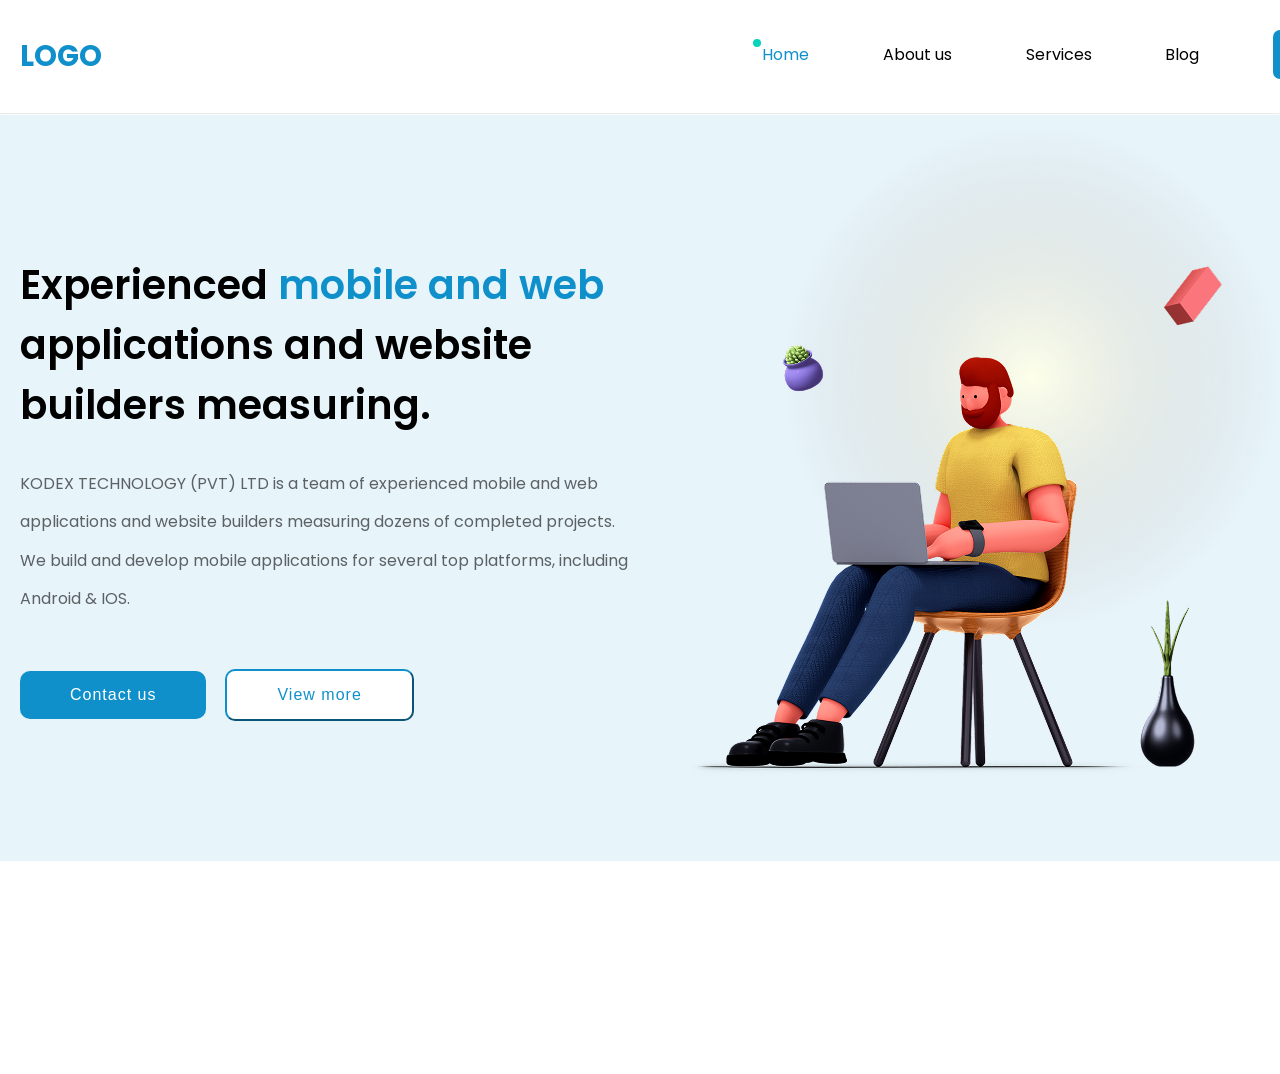
==== index.html @ d1053a08 "first download" ====
<!DOCTYPE html>
<html lang="en">

<head>
    <meta charset="UTF-8">
    <meta name="viewport" content="width=device-width, initial-scale=1.0">
    <link rel="stylesheet" href="css/main.css">
    <link rel="stylesheet" href="css/header.css">
    <title>Agency Web</title>
</head>

<body>
    <div class="wrapper">
        <header>
            <div class="header">
                <span class="logo">logo</span>
                <nav>
                    <ul>
                        <li class="active"><a href="/">Home</a></li> <!-- Li - для создания списка-->
                        <li><a href="#">About us</a></li>
                        <li><a href="#">Services</a></li>
                        <li><a href="#">Blog</a></li>
                        <li class="btn"><a href="Contact/contact.html">Contact us</a></li>
                    </ul>
                </nav>
            </div>
        </header>
    </div>
    <hr>
    <div class="human">
        <div class="hero container">
            <div class="text">
                <h2>Experienced <span>mobile and web</span> applications and website builders measuring.</h2>
                <p>KODEX TECHNOLOGY (PVT) LTD is a team of experienced mobile and web applications and website
                    builders
                    measuring dozens of completed projects. We build and develop mobile applications for several top
                    platforms, including Android & IOS. </p>
                <button class="btn">Contact us</button>
                <button class="btn1">View more</button>
            </div>
            <img src="img/ellipse1.png" id="main1" alt="">
            <img src="img/human.png" alt="">
            <img src="img/vector1.png" id="main" alt="">
            <img src="img/vector2.png" id="main2" alt="">
        </div>
    </div>
        <div class="flex container">
            <div class="block">
                <h1>Web Application</h1> 
                <p>Lorem Ipsum is simply</p>
            </div>
        </div>
</body>

</html>
---- css/main.css ----
@import url("https://fonts.googleapis.com/css2?family=Poppins:ital,wght@0,100;0,200;0,300;0,400;0,500;0,600;0,700;0,800;0,900;1,100;1,200;1,300;1,400;1,500;1,600;1,700;1,800;1,900&display=swap");
@import url("https://fonts.googleapis.com/css2?family=Poppins:ital,wght@0,100;0,200;0,300;0,400;0,500;0,600;0,700;0,800;0,900;1,100;1,200;1,300;1,400;1,500;1,600;1,700;1,800;1,900&family=Rubik:ital,wght@0,300..900;1,300..900&display=swap");

* {
  margin: 0%;
  padding: 0%;
}

body {
  font-family: "Poppins", sans-serif;
  font-weight: 400;
  color: #fff;
  font-size: 16px;
}

a {
  text-decoration: none;
}

img {
  max-width: 100%;
}

.wrapper {
  overflow-x: hidden;
  width: 1440px;
  margin: 0 auto;
  z-index: 1;
}

.wrapper header {
  padding: 35px 20px;
}

.wrapper  .header span {
  font-size: 29px;
  font-weight: 700;
  color: #1090CB;
  text-transform: uppercase;
}

.wrapper .header nav {
  float: right;
  width: 47%;
  margin-top: 7px;
}

.wrapper .header ul {
  list-style: none;
  display: flex;
  justify-content: space-between;
  position: relative;
  z-index: 2;
}

.wrapper .header li {
  display: inline-block;
}

.wrapper .header .active a {
  color: #1090CB;
}

.wrapper .header .active ::after {
  content: "";
  display: block;
  background: #08D3BB;
  height: 8px;
  width: 8px;
  border-radius: 5px;
  position: relative;
  top: -28px;
  left: -9px;
}

.wrapper .header a {
  color: #000;
  position: relative;
}

.wrapper .header li:not(.active):not(.btn) a:hover {
  display: block;
  border-bottom: 5px solid #08D3BB;
}

.wrapper .header .btn a {
  color: #fff;
  background: #1090CB;
  padding: 13px 30px;
  border-radius: 7px;
  transition: all 200ms ease;
}

.wrapper .header .btn a:hover {
  background-color: #0b72a1;
}

.wrapper hr {
  opacity: 20%;
  border: 0.01;
}

hr {
  opacity: 0.2;
  border: 0.1;
}

.container {
  width: 1240px;
  margin: 0 auto;
}

.human {
  background-color: #E7F4FA;
}

.hero {
  background-color: #E7F4FA;
  background-size: cover;
  padding: 140px 0;
  display: flex;
  position: relative;
}

.text {
  width: 620px;
  color: #000;
}

h2 {
  font-size: 40px;
  font-weight: 600;
  margin-bottom: 30px;
}

span {
  color: #1090CB;
}

.text p {
  font-size: 16px;
  font-weight: 400;
  line-height: 2.4;
  opacity: 0.6;
}

.hero .btn {
  margin-top: 50px;
  color: #fff;
  background: #1090CB;
  padding: 15px 50px;
  border-radius: 10px;
  transition: all 200ms ease;
  font-size: 16px;
  border: 0;
  cursor: pointer;
  letter-spacing: 1px;
  transition: all 200ms ease;
}

.hero .btn1 {
  margin-top: 50px;
  color: #1090CB;
  background: #fff;
  padding: 15px 50px;
  border-radius: 10px;
  transition: all 200ms ease;
  font-size: 16px;
  cursor: pointer;
  letter-spacing: 1px;
  margin-left: 15px;
  border-color: #1090CB;
  transition: all 200ms ease;
}

.hero .btn:hover {
  background-color: #0b72a1;
}

.hero .btn1:hover {
  background-color: #eaeaea;
}

#main1 {
  position: absolute;
  right: -20px;
  top: 10px;
  z-index: 0;
}

.human img {
  top: -55px;
  position: absolute;
  right: 0;
  z-index: 1;
}

#main {
  position: absolute;
  right: -100px;
  top: 180px;
}

#main2 {
  position: absolute;
  left: -100px;
  top: 350px;
}
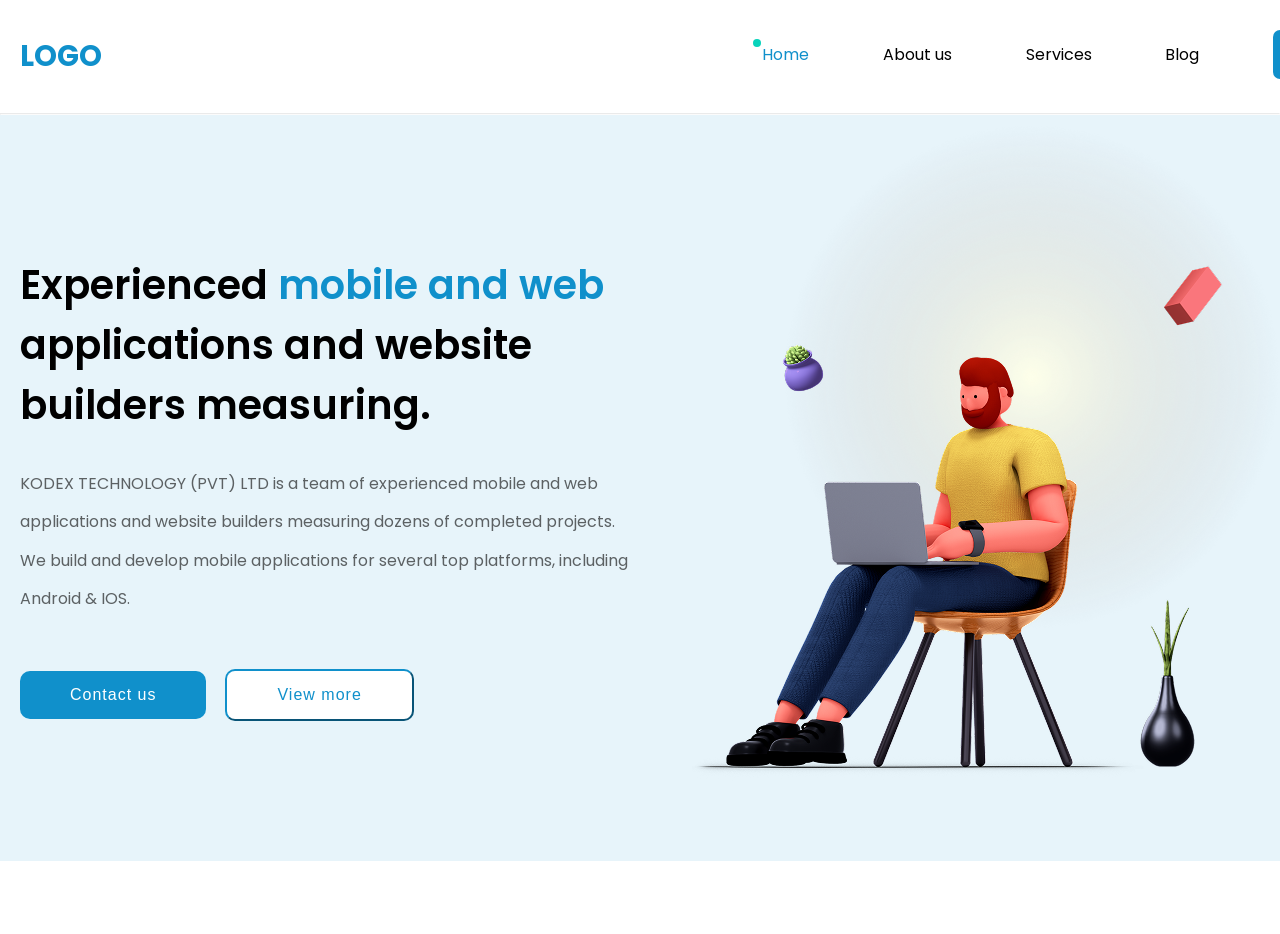
==== commit 9f0abb2e: "1" ====
--- a/index.html
+++ b/index.html
@@ -40,8 +40,6 @@
             </div>
             <img src="img/ellipse1.png" id="main1" alt="">
             <img src="img/human.png" alt="">
-            <img src="img/vector1.png" id="main" alt="">
-            <img src="img/vector2.png" id="main2" alt="">
         </div>
     </div>
         <div class="flex container">
--- a/css/main.css
+++ b/css/main.css
@@ -194,15 +194,3 @@
   right: 0;
   z-index: 1;
 }
-
-#main {
-  position: absolute;
-  right: -100px;
-  top: 180px;
-}
-
-#main2 {
-  position: absolute;
-  left: -100px;
-  top: 350px;
-}
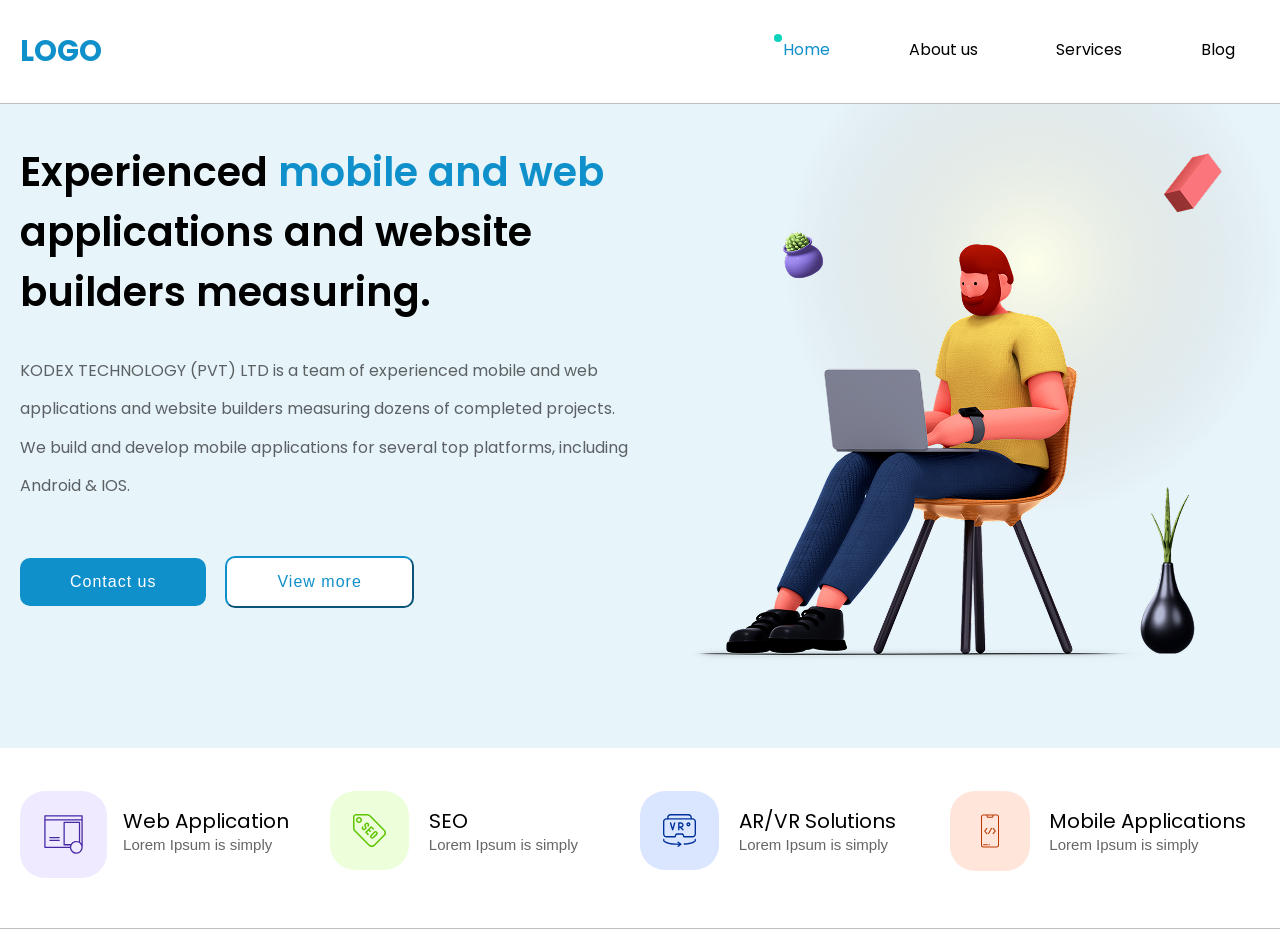
==== commit 472d0021: "1" ====
--- a/index.html
+++ b/index.html
@@ -42,12 +42,47 @@
             <img src="img/human.png" alt="">
         </div>
     </div>
+    <div class="body">
         <div class="flex container">
             <div class="block">
-                <h1>Web Application</h1> 
-                <p>Lorem Ipsum is simply</p>
+                <div class="web">
+                    <img src="img/webs.svg" alt="">
+                </div>
+                <div class="weeb">
+                    <h1>Web Application</h1>
+                    <p>Lorem Ipsum is simply</p>
+                </div>
             </div>
+            <div class="block">
+                <div class="seo">
+                    <img src="img/seo.svg" alt="">
+                </div>
+                <div class="weeb">
+                    <h1>SEO</h1>
+                    <p>Lorem Ipsum is simply</p>
+                </div>
+            </div>
+            <div class="block">
+                <div class="arvr">
+                    <img src="img/immersive.svg" alt="">
+                </div>
+                <div class="weeb">
+                    <h1>AR/VR Solutions</h1>
+                    <p>Lorem Ipsum is simply</p>
+                </div>
+            </div>
+            <div class="block">
+                <div class="mobile">
+                    <img src="img/mobile.svg" alt="">
+                </div>
+                <div class="weeb">
+                    <h1>Mobile Applications</h1>
+                    <p>Lorem Ipsum is simply</p>
+                </div>
+            </div>
+
         </div>
+    </div>
 </body>
 
 </html>
--- a/css/main.css
+++ b/css/main.css
@@ -22,17 +22,28 @@
 }
 
 .wrapper {
-  overflow-x: hidden;
+  border-bottom: 1px solid silver;
+  margin: 0 auto;
+  position: fixed;
+  top: 0;
+  left: 0;
+  right: 0;
+  width: 100%;
+  background-color: #fff;
+  z-index: 1000;
+}
+
+header {
   width: 1440px;
-  margin: 0 auto;
-  z-index: 1;
+  max-width: 1440px;
+  margin: 0 auto;
 }
 
 .wrapper header {
-  padding: 35px 20px;
-}
-
-.wrapper  .header span {
+  padding: 30px 20px;
+}
+
+.wrapper .header span {
   font-size: 29px;
   font-weight: 700;
   color: #1090CB;
@@ -80,7 +91,7 @@
 
 .wrapper .header li:not(.active):not(.btn) a:hover {
   display: block;
-  border-bottom: 5px solid #08D3BB;
+  color: #1090CB;
 }
 
 .wrapper .header .btn a {
@@ -194,3 +205,62 @@
   right: 0;
   z-index: 1;
 }
+
+.body {
+  border-bottom: 1px solid silver;
+  width: 100%;
+}
+
+.body .flex {
+  display: flex;
+  color: #000;
+  padding: 43px 0;
+}
+
+.flex .block {
+  width: 100%;
+  margin: 0 auto;
+  display: flex;
+}
+
+.flex img {
+  padding: 23px 23px;
+  border-radius: 25px;
+}
+
+.flex h1 {
+  font-size: 20px;
+  font-weight: 400;
+}
+
+.flex p {
+  font-size: 15px;
+  font-weight: 200;
+  opacity: 0.6;
+}
+
+.flex .weeb {
+  padding: 15px 0;
+  padding-left: 45px;
+  width: 100%;
+}
+
+.flex .block .weeb h1 {
+  display: block;
+}
+
+.flex .web img {
+  background: #EFEAFF;
+}
+
+.flex .seo img {
+  background: #ECFFDA;
+}
+
+.flex .arvr img {
+  background: #DAE6FF;
+}
+
+.flex .mobile img {
+  background: #FFE5DA;
+}
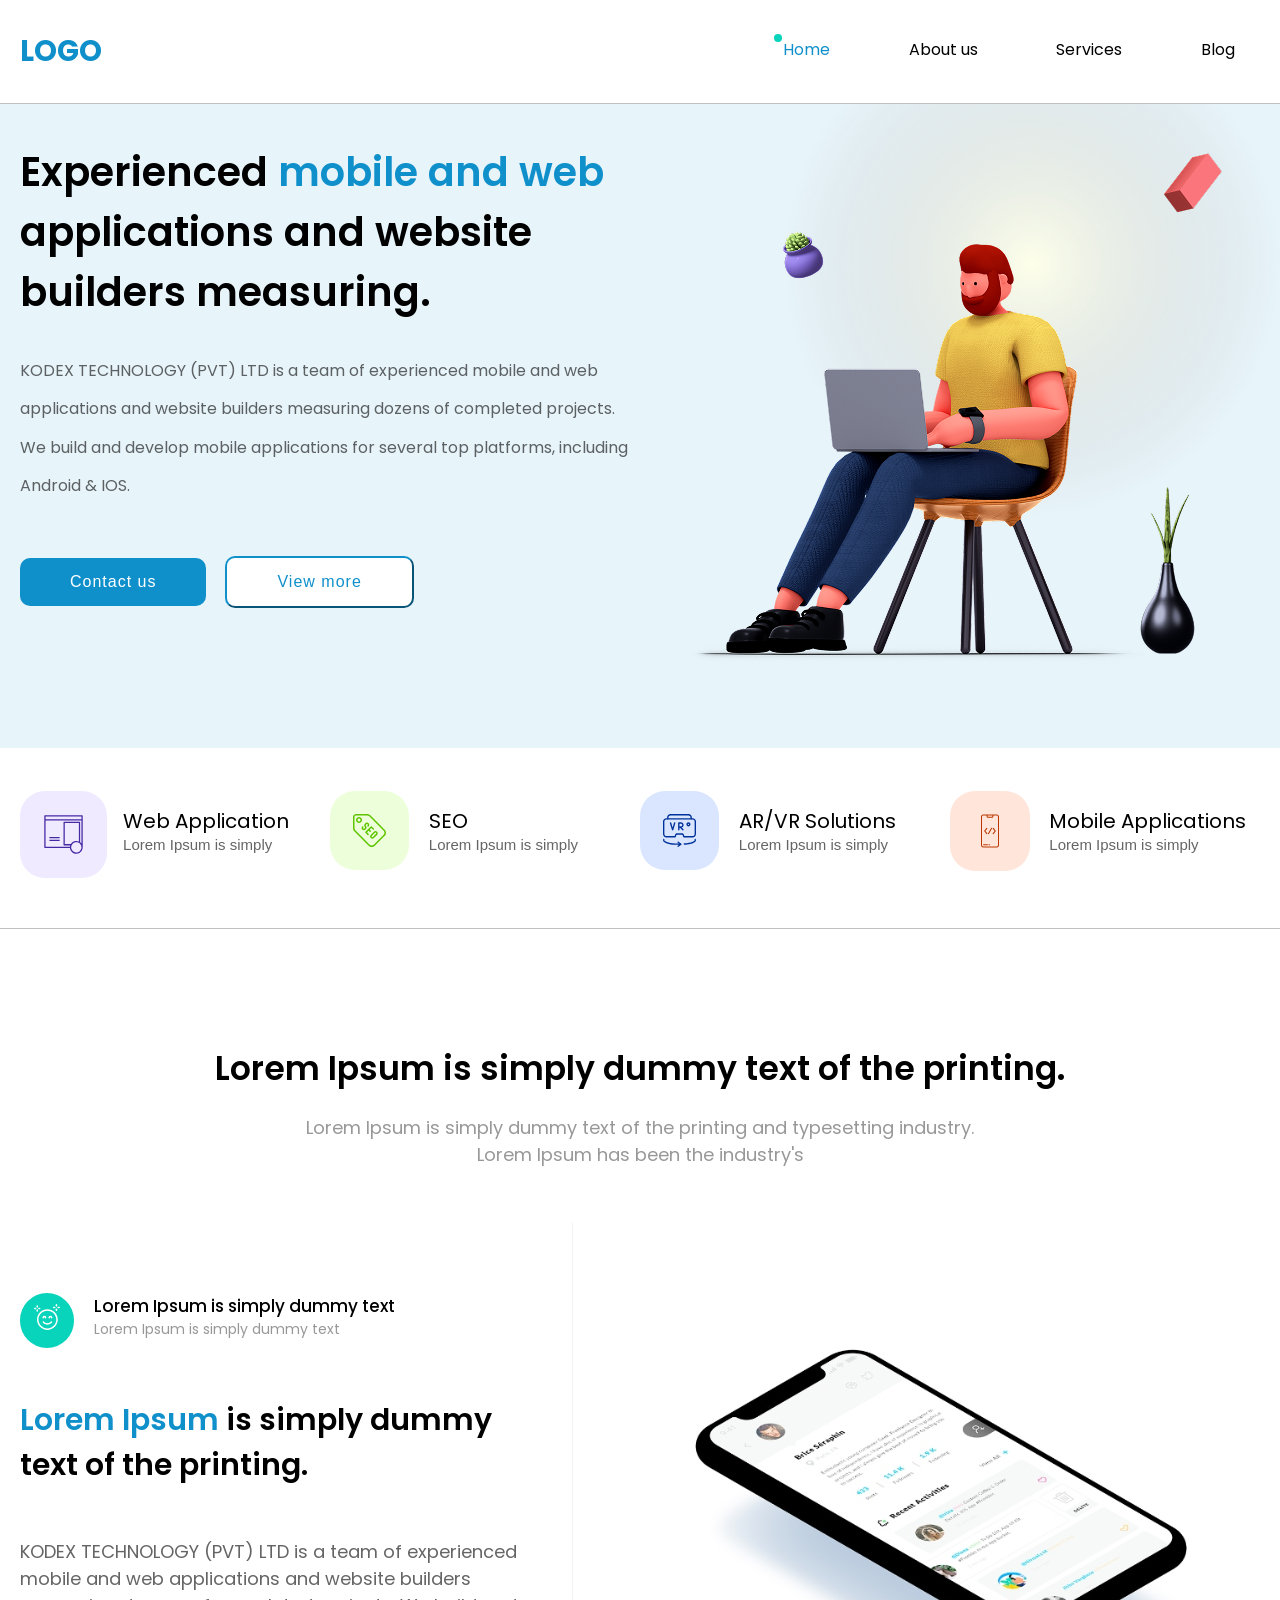
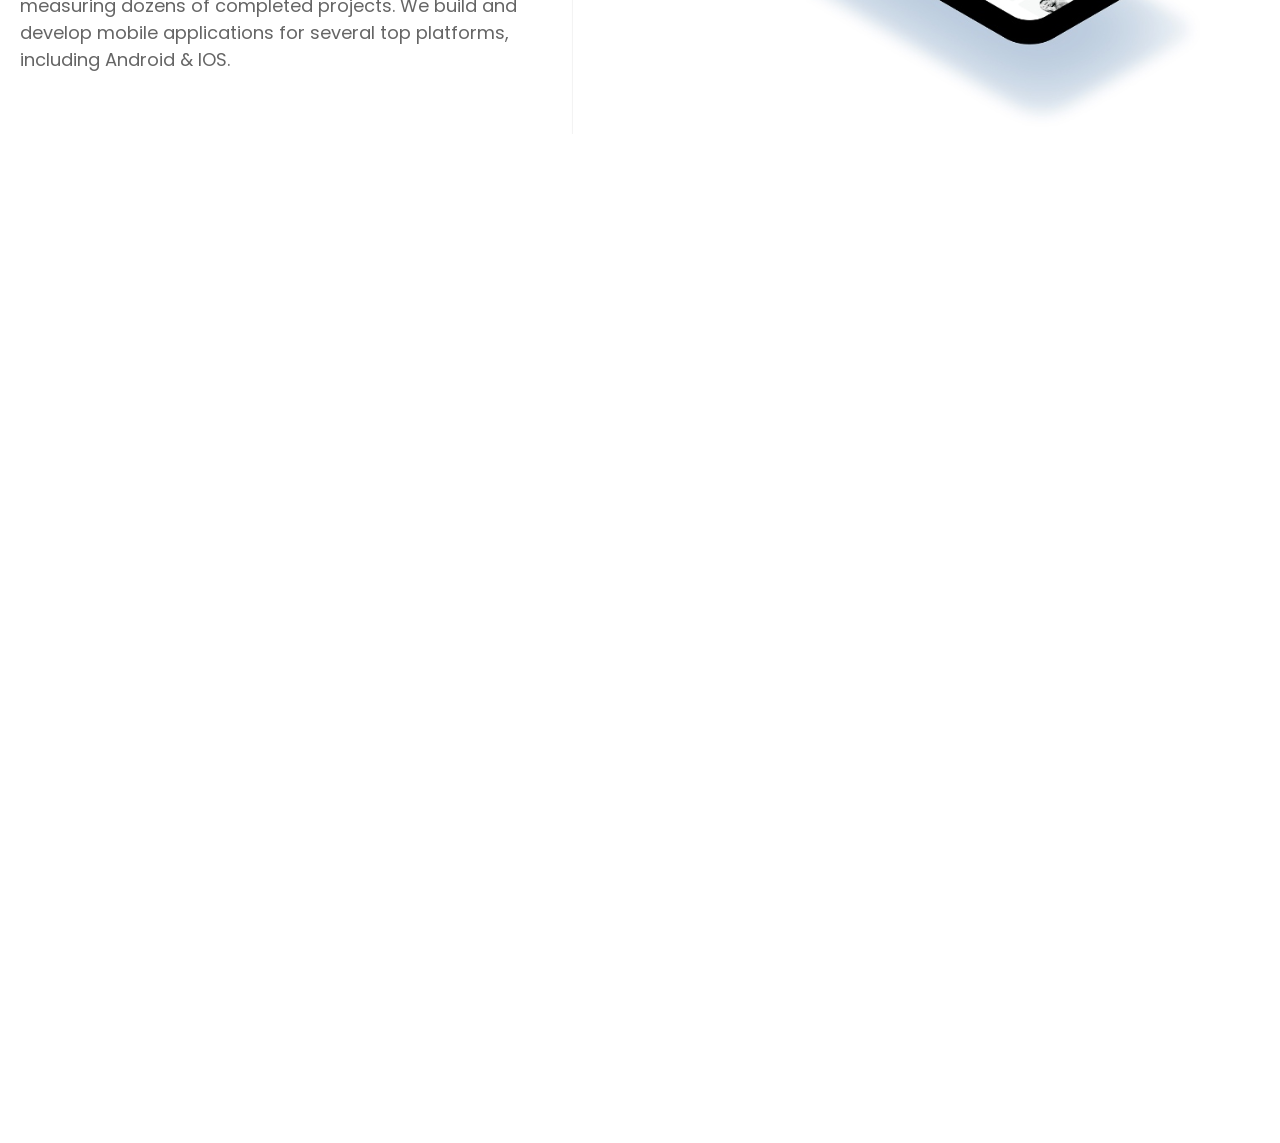
==== commit ccdd5146: "very fast" ====
--- a/index.html
+++ b/index.html
@@ -80,7 +80,38 @@
                     <p>Lorem Ipsum is simply</p>
                 </div>
             </div>
-
+        </div>
+    </div>
+    <div class="arms container">
+        <div class="baset">
+            <h1>Lorem Ipsum is simply dummy text of the printing.</h1>
+            <p>Lorem Ipsum is simply dummy text of the printing and typesetting industry. Lorem Ipsum has been the
+                industry's</p>
+        </div>
+        <div class="phone">
+            <div class="text1">
+                <div class="lurics">
+                    <div class="img1">
+                        <img src="img/happy 1.svg" alt="">
+                    </div>
+                    <div class="luric">
+                        <h1>Lorem Ipsum is simply dummy text</h1>
+                        <p>Lorem Ipsum is simply dummy text</p>
+                    </div>
+                </div>
+                <div class="left">
+                    <div class="text2">
+                        <h1><span>Lorem Ipsum</span> is simply dummy text of the printing. </h1>
+                    </div>
+                    <p>KODEX TECHNOLOGY (PVT) LTD is a team of experienced mobile and web applications and website
+                        builders
+                        measuring dozens of completed projects. We build and develop mobile applications for several top
+                        platforms, including Android & IOS. </p>
+                </div>
+            </div>
+            <div class="mobile">
+                <img src="img/phone1.svg" alt="">
+            </div>
         </div>
     </div>
 </body>
--- a/css/main.css
+++ b/css/main.css
@@ -263,4 +263,98 @@
 
 .flex .mobile img {
   background: #FFE5DA;
+}
+
+.arms {
+  padding-bottom: 1000px;
+}
+
+.arms .baset {
+  text-align: center;
+  color: #000;
+  padding-top: 115px;
+  padding-bottom: 55px;
+}
+
+.arms .baset h1 {
+  font-size: 33px;
+  font-weight: 600;
+  padding-bottom: 20px;
+}
+
+.arms .baset p {
+  font-size: 18px;
+  font-weight: 400;
+  opacity: 0.4;
+  width: 692px;
+  margin: 0 auto;
+}
+
+.phone {
+  color: #000;
+  display: flex;
+  position: relative;
+}
+
+.phone .lurics {
+  display: flex;
+  margin: 0 auto;
+}
+
+.phone .img1 {
+  display: block;
+  background: #08D3BB;
+  padding: 11px 14px;
+  border-radius: 50px;
+  margin-right: 20px;
+}
+
+.phone .luric {
+  justify-content: center;
+}
+
+.phone .luric h1 {
+  font-size: 17px;
+  font-weight: 500;
+}
+
+.phone .luric p {
+  font-size: 14px;
+  font-weight: 400;
+  opacity: 0.4;
+}
+
+.phone .text1 {
+  width: 550px;
+  padding: 70px 0;
+}
+
+.phone .text1 .text2 .h1 {
+  padding: 20px 1000px;
+}
+
+.phone .left {
+  width: 516px;
+}
+
+.phone .text2 h1 {
+  font-size: 30px;
+  font-weight: 600;
+  padding: 50px 0;
+}
+
+.phone .text2 span {
+  font-size: 30px;
+  font-weight: 600;
+}
+
+.phone p {
+  font-size: 18px;
+  font-weight: 400;
+  opacity: 0.6;
+}
+
+.phone .mobile img {
+  position: absolute;
+  z-index: 2;
 }
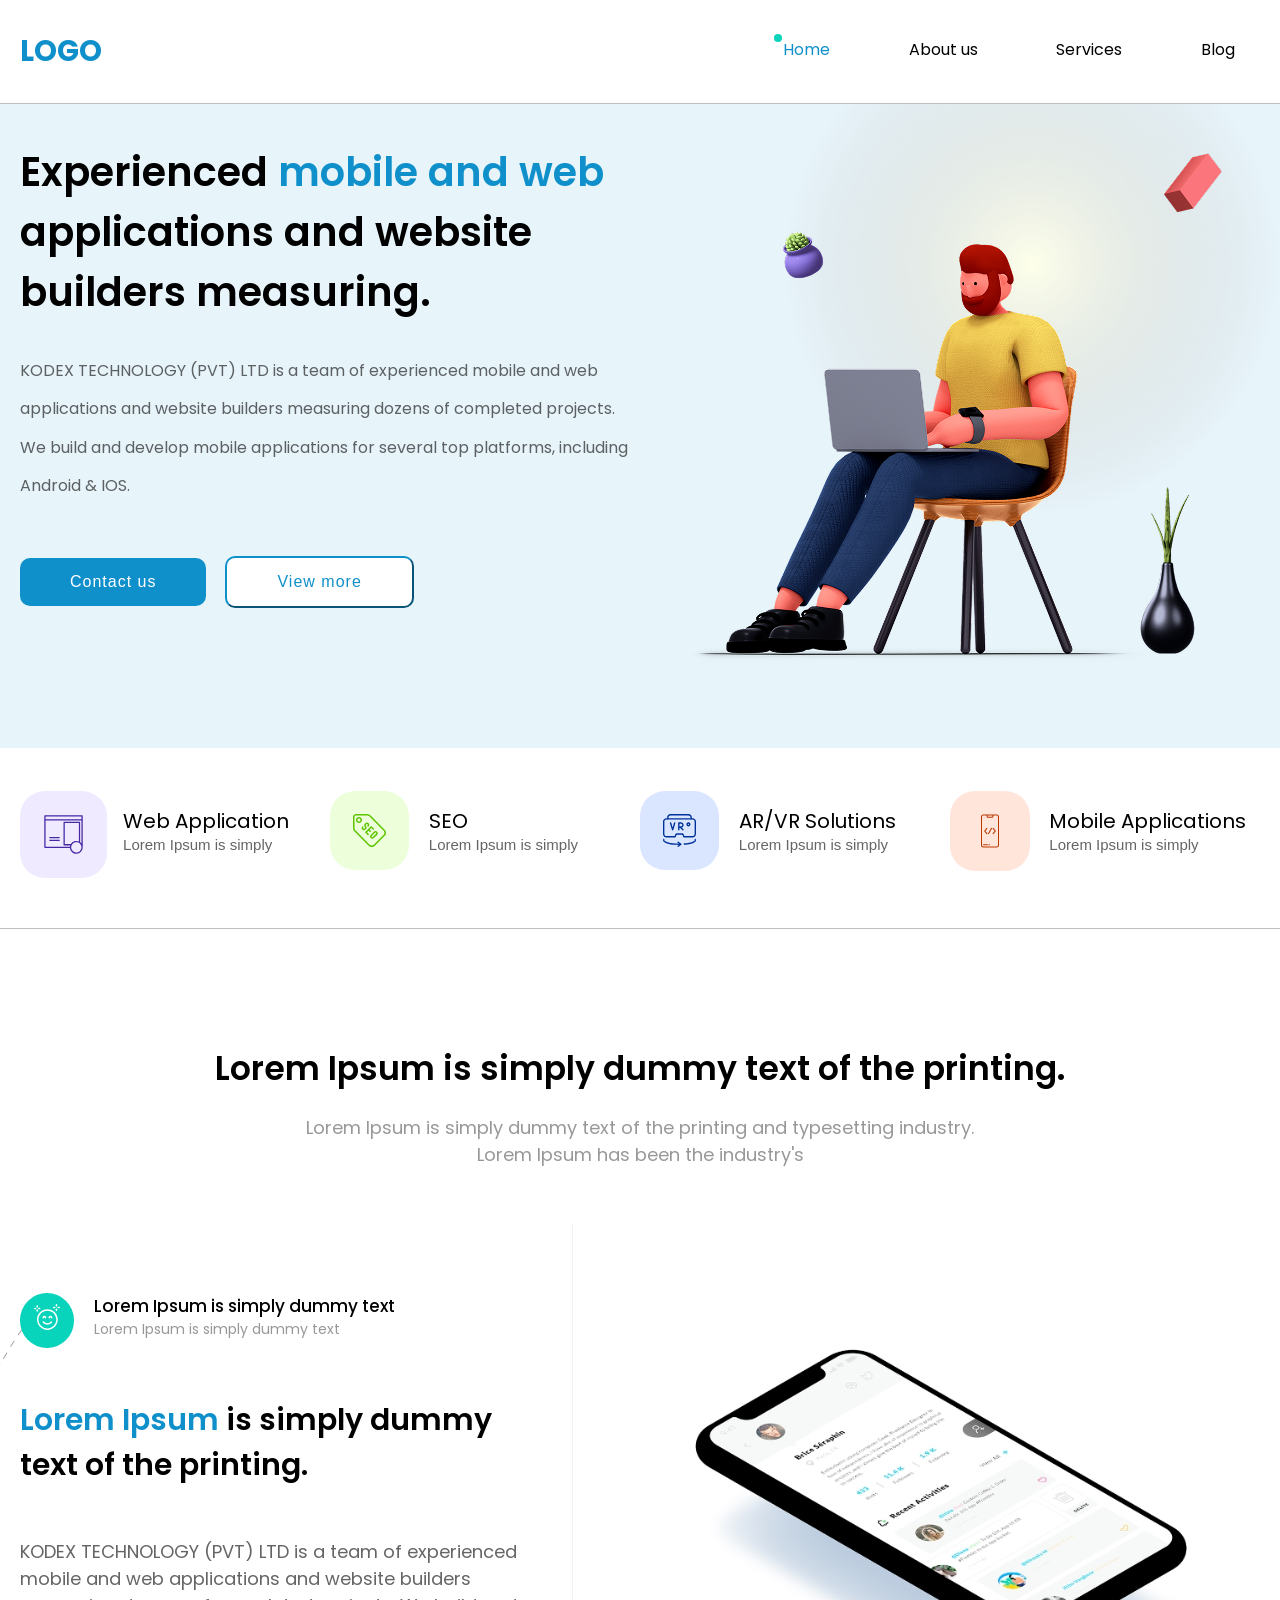
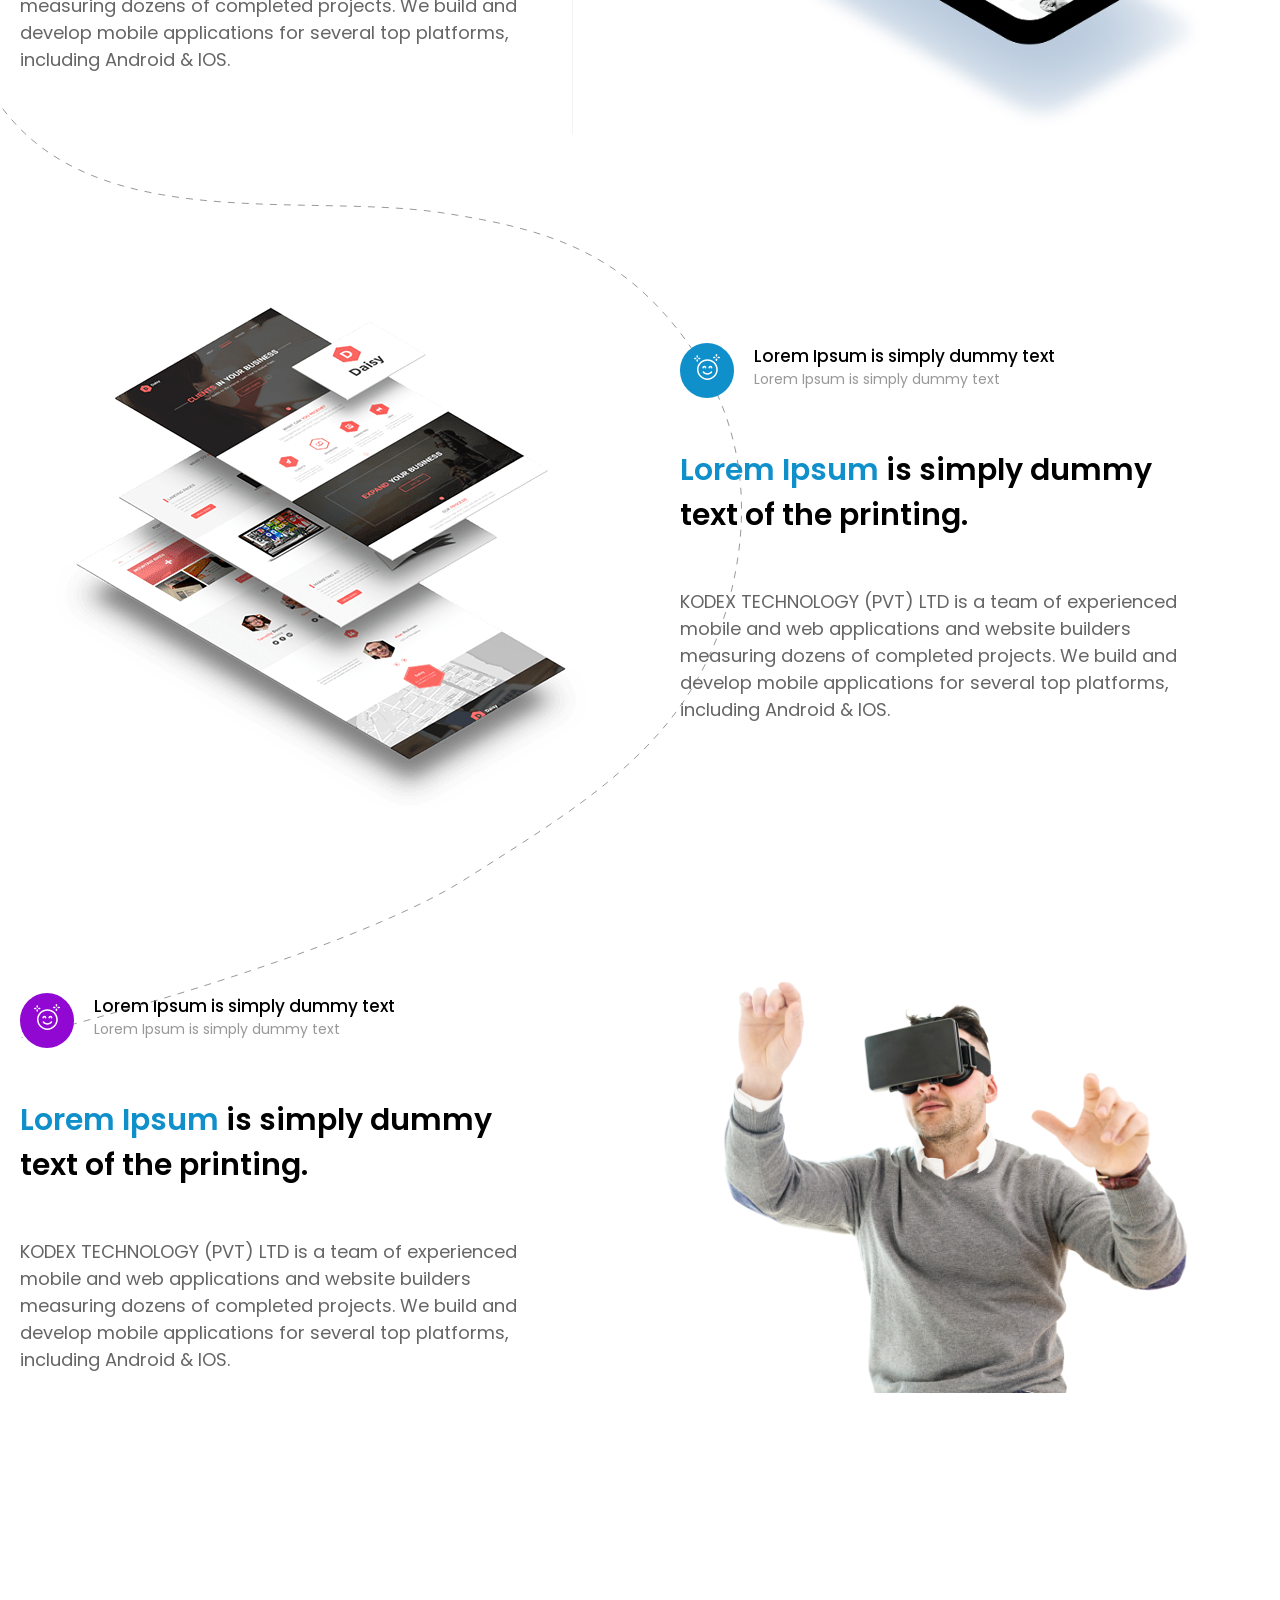
==== commit 5f118d96: "ultra very fast" ====
--- a/index.html
+++ b/index.html
@@ -83,6 +83,9 @@
         </div>
     </div>
     <div class="arms container">
+        <div class="vector">
+            <img src="img/Vector4.svg" alt="">
+        </div>
         <div class="baset">
             <h1>Lorem Ipsum is simply dummy text of the printing.</h1>
             <p>Lorem Ipsum is simply dummy text of the printing and typesetting industry. Lorem Ipsum has been the
@@ -113,6 +116,58 @@
                 <img src="img/phone1.svg" alt="">
             </div>
         </div>
+        <div class="phone1">
+            <div class="text1">
+                <div class="lurics">
+                </div>
+                <div class="mobile">
+                    <img src="img/human.svg" alt="">
+                </div>
+            </div>
+            <div class="left">
+                <div class="lurics">
+                    <div class="img1">
+                        <img src="img/happy 1.svg" alt="">
+                    </div>
+                    <div class="luric">
+                        <h1>Lorem Ipsum is simply dummy text</h1>
+                        <p>Lorem Ipsum is simply dummy text</p>
+                    </div>
+                </div>
+                <div class="text2">
+                    <h1><span>Lorem Ipsum</span> is simply dummy text of the printing. </h1>
+                </div>
+                <p>KODEX TECHNOLOGY (PVT) LTD is a team of experienced mobile and web applications and website
+                    builders
+                    measuring dozens of completed projects. We build and develop mobile applications for several top
+                    platforms, including Android & IOS. </p>
+            </div>
+        </div>
+         <div class="phone2">
+            <div class="text1">
+                <div class="lurics">
+                    <div class="img1">
+                        <img src="img/happy 1.svg" alt="">
+                    </div>
+                    <div class="luric">
+                        <h1>Lorem Ipsum is simply dummy text</h1>
+                        <p>Lorem Ipsum is simply dummy text</p>
+                    </div>
+                </div>
+                <div class="left">
+                    <div class="text2">
+                        <h1><span>Lorem Ipsum</span> is simply dummy text of the printing. </h1>
+                    </div>
+                    <p>KODEX TECHNOLOGY (PVT) LTD is a team of experienced mobile and web applications and website
+                        builders
+                        measuring dozens of completed projects. We build and develop mobile applications for several top
+                        platforms, including Android & IOS. </p>
+                </div>
+            </div>
+            <div class="mobile">
+                <img src="img/vrhuman.svg" alt="">
+            </div>
+        </div>
     </div>
 </body>
 
--- a/css/main.css
+++ b/css/main.css
@@ -266,7 +266,15 @@
 }
 
 .arms {
-  padding-bottom: 1000px;
+  padding-bottom: 10px;
+  position: relative;
+}
+
+.arms .vector {
+  position: absolute;
+  z-index: 8;
+  top: 400px;
+  left: -70px;
 }
 
 .arms .baset {
@@ -307,6 +315,7 @@
   padding: 11px 14px;
   border-radius: 50px;
   margin-right: 20px;
+  z-index: 11;
 }
 
 .phone .luric {
@@ -357,4 +366,151 @@
 .phone .mobile img {
   position: absolute;
   z-index: 2;
+}
+
+.phone1 {
+  color: #000;
+  display: flex;
+  position: relative;
+  padding-top: 200px;
+  padding-left: 110px;
+
+}
+
+.phone1 .lurics {
+  display: flex;
+  margin: 0 auto;
+}
+
+.phone1 .img1 {
+  display: block;
+  background: #1090CB;
+  padding: 11px 14px;
+  border-radius: 50px;
+  margin-right: 20px;
+  z-index: 11;
+}
+
+.phone1 .luric {
+  justify-content: center;
+}
+
+.phone1 .luric h1 {
+  font-size: 17px;
+  font-weight: 500;
+}
+
+.phone1 .luric p {
+  font-size: 14px;
+  font-weight: 400;
+  opacity: 0.4;
+}
+
+.phone1 .text1 {
+  width: 550px;
+  padding: 70px 0;
+}
+
+.phone1 .text1 .text2 .h1 {
+  padding: 20px 1000px;
+}
+
+.phone1 .left {
+  width: 516px;
+}
+
+.phone1 .text2 h1 {
+  font-size: 30px;
+  font-weight: 600;
+  padding: 50px 0;
+}
+
+.phone1 .text2 span {
+  font-size: 30px;
+  font-weight: 600;
+}
+
+.phone1 p {
+  font-size: 18px;
+  font-weight: 400;
+  opacity: 0.6;
+}
+
+.phone1 .mobile img {
+  position: absolute;
+  top: 120px;
+  left: 0;
+  z-index: 2;
+}
+
+.phone2 {
+  color: #000;
+  display: flex;
+  position: relative;
+  padding: 200px 0;
+}
+
+.phone2 .lurics {
+  display: flex;
+  margin: 0 auto;
+}
+
+.phone2 .img1 {
+  display: block;
+  background: #9208D3;
+  padding: 11px 14px;
+  border-radius: 50px;
+  margin-right: 20px;
+  z-index: 11;
+}
+
+.phone2 .luric {
+  justify-content: center;
+}
+
+.phone2 .luric h1 {
+  font-size: 17px;
+  font-weight: 500;
+}
+
+.phone2 .luric p {
+  font-size: 14px;
+  font-weight: 400;
+  opacity: 0.4;
+}
+
+.phone2 .text1 {
+  width: 550px;
+  padding: 70px 0;
+}
+
+.phone2 .text1 .text2 .h1 {
+  padding: 20px 1000px;
+}
+
+.phone2 .left {
+  width: 516px;
+}
+
+.phone2 .text2 h1 {
+  font-size: 30px;
+  font-weight: 600;
+  padding: 50px 0;
+}
+
+.phone2 .text2 span {
+  font-size: 30px;
+  font-weight: 600;
+}
+
+.phone2 p {
+  font-size: 18px;
+  font-weight: 400;
+  opacity: 0.6;
+}
+
+.phone2 .mobile img {
+  position: absolute;
+  right: 50px;
+  z-index: 2;
 }
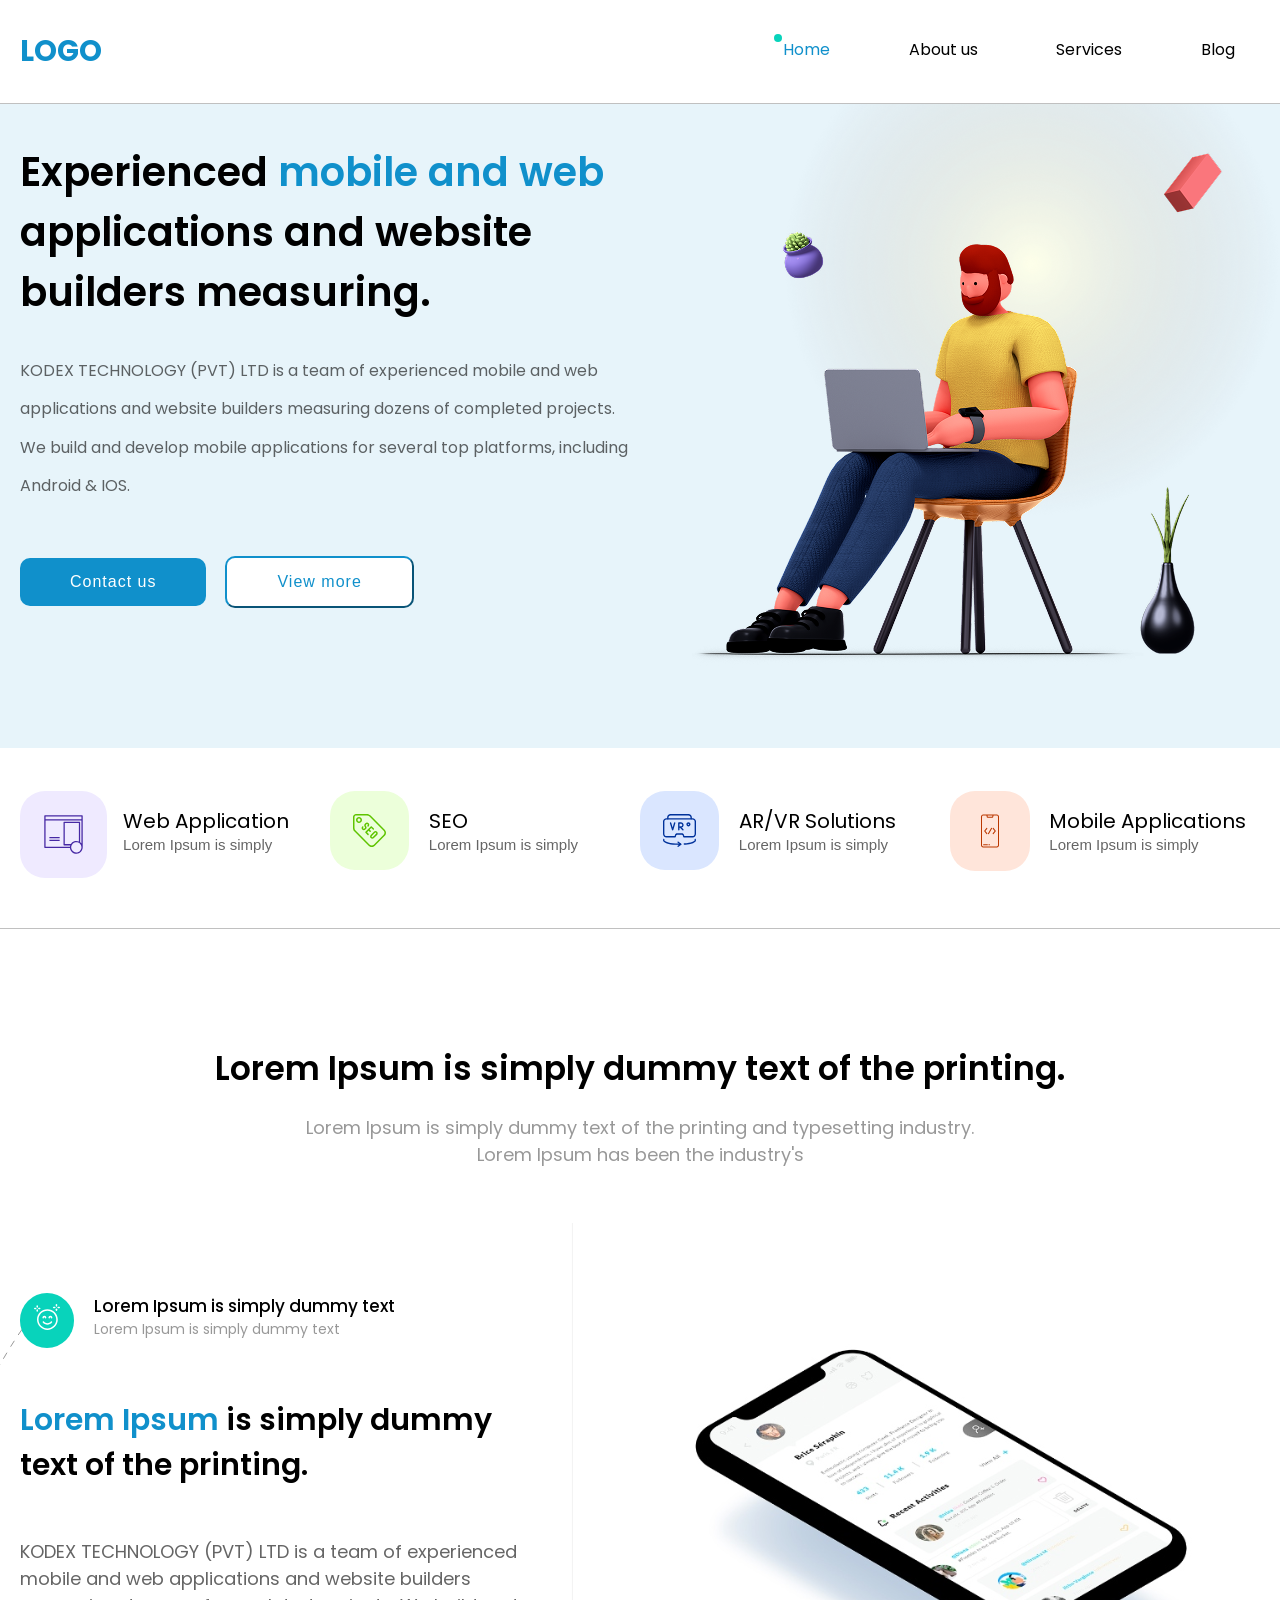
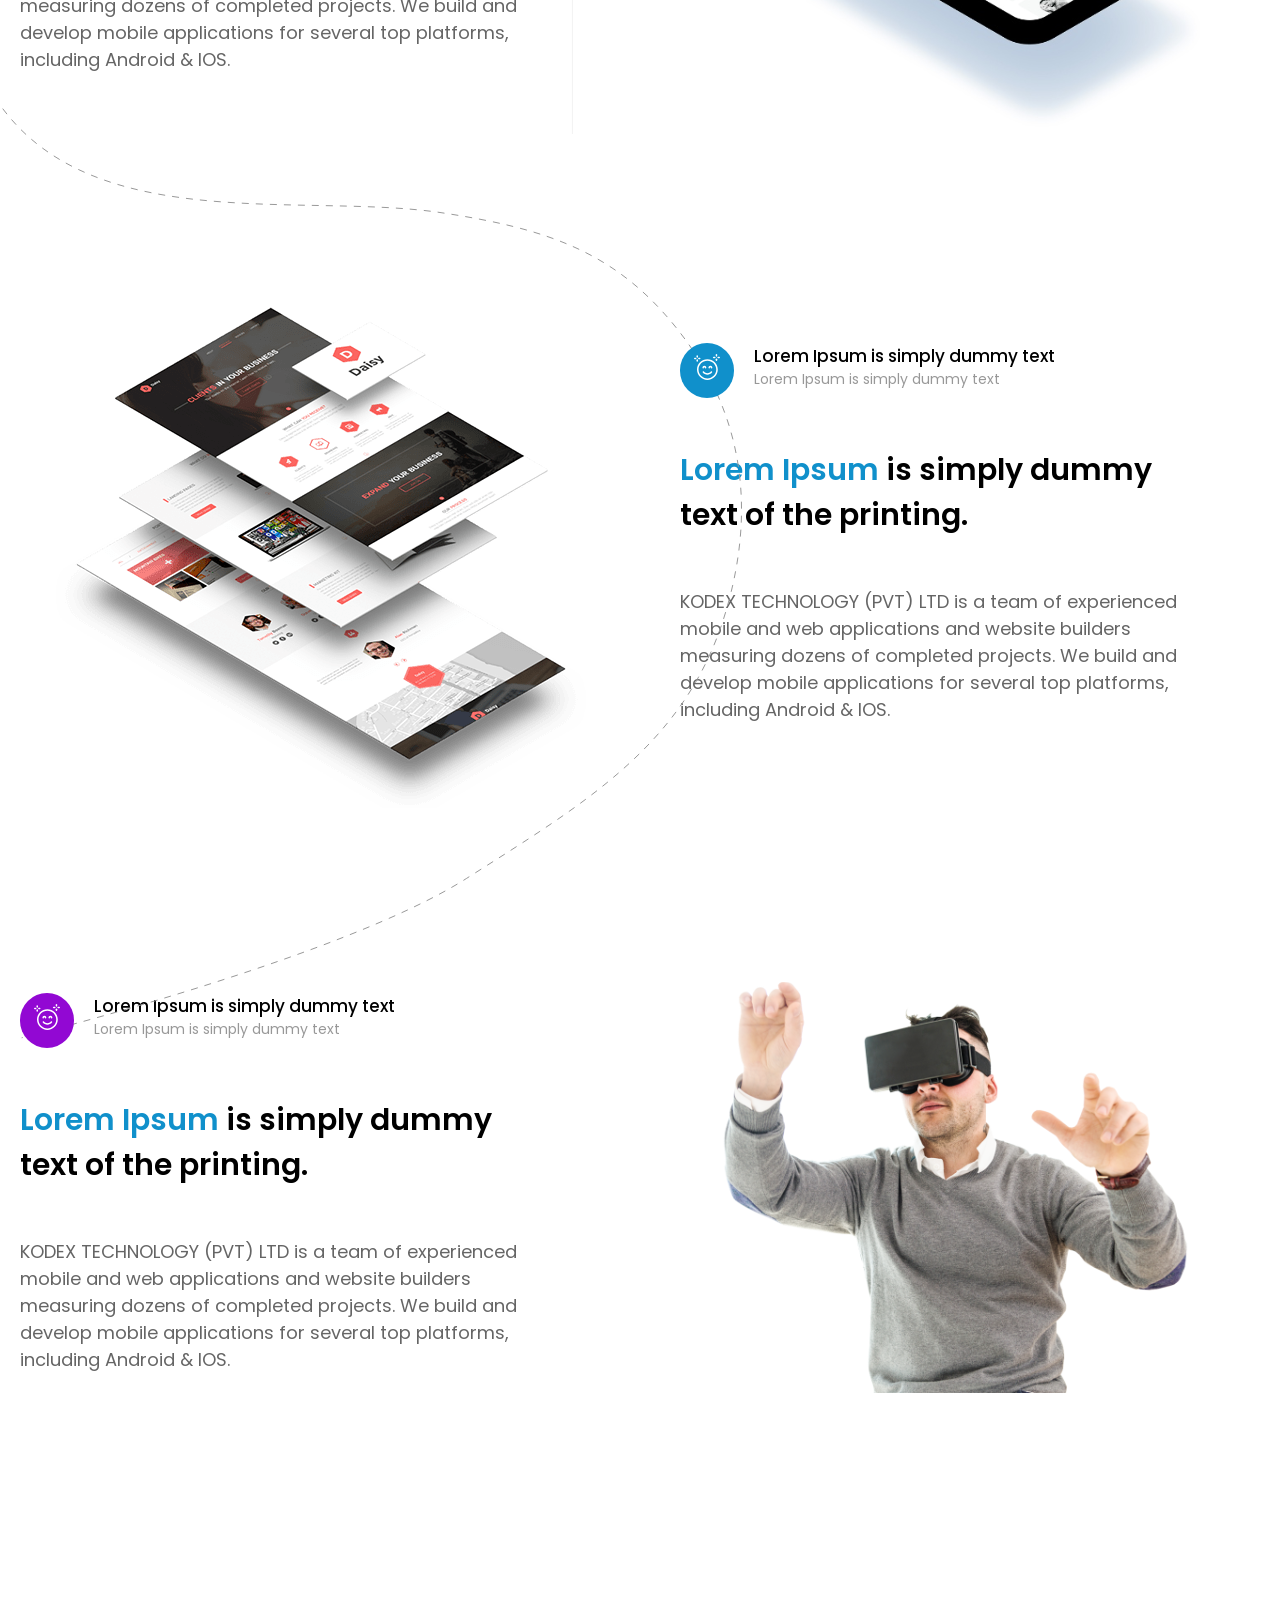
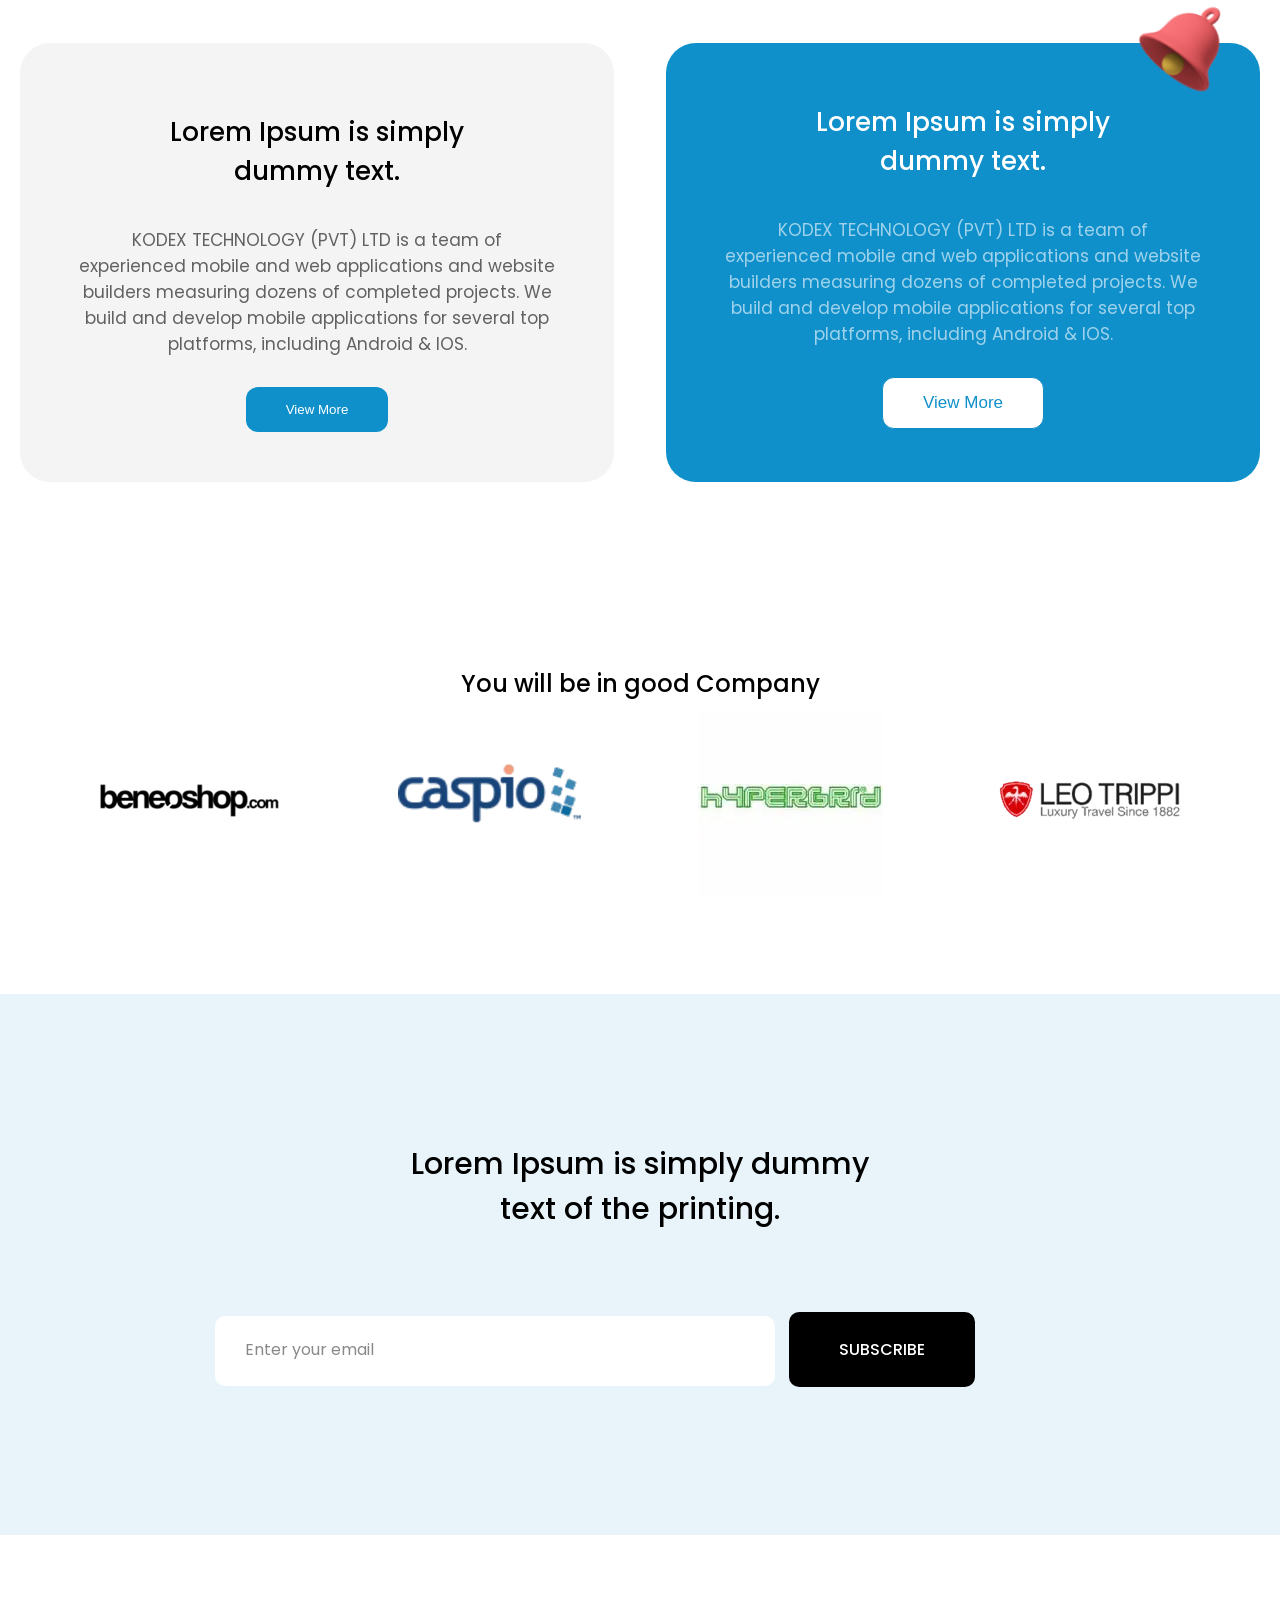
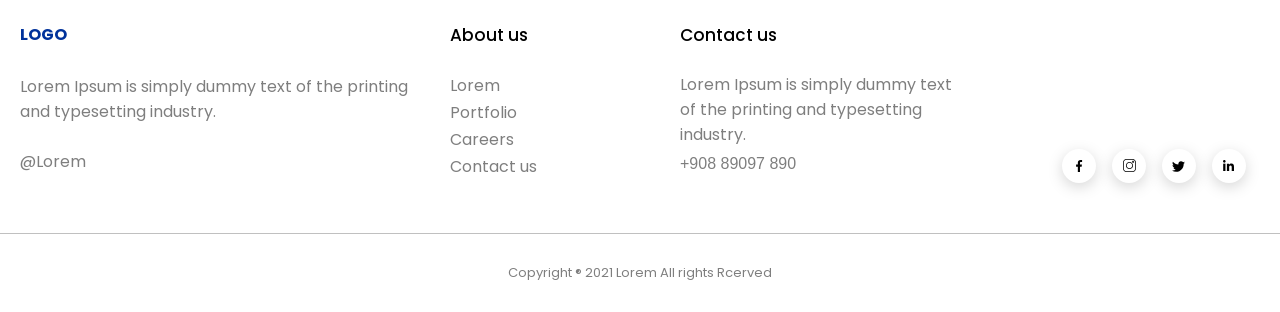
==== commit 68ec8781: "ready" ====
--- a/index.html
+++ b/index.html
@@ -143,7 +143,7 @@
                     platforms, including Android & IOS. </p>
             </div>
         </div>
-         <div class="phone2">
+        <div class="phone2">
             <div class="text1">
                 <div class="lurics">
                     <div class="img1">
@@ -168,6 +168,78 @@
                 <img src="img/vrhuman.svg" alt="">
             </div>
         </div>
+        <div class="colocol">
+            <div class="content1">
+                <h1>Lorem Ipsum is simply dummy text.</h1>
+                <p>KODEX TECHNOLOGY (PVT) LTD is a team of experienced mobile and web applications and website builders
+                    measuring dozens of completed projects. We build and develop mobile applications for several top
+                    platforms, including Android & IOS. </p>
+                <button class="btn">View More</button>
+            </div>
+            <div class="content2">
+                <h1>Lorem Ipsum is simply dummy text.</h1>
+                <p>KODEX TECHNOLOGY (PVT) LTD is a team of experienced mobile and web applications and website builders
+                    measuring dozens of completed projects. We build and develop mobile applications for several top
+                    platforms, including Android & IOS. </p>
+                <button class="btn">View More</button>
+                <div class="colocolchik">
+                    <img src="img/BellAngle.svg" alt="">
+                </div>
+            </div>
+        </div>
+        <div class="brend">
+            <h1>You will be in good Company</h1>
+            <img src="img/Frame.svg" alt="">
+        </div>
+    </div>
+    <div class="email">
+        <div class="emailon container">
+            <h1>Lorem Ipsum is simply dummy text of the printing. </h1>
+            <div class="input">
+                <input type="email" id="emailField" placeholder="Enter your email">
+                <!--input - поле, в которой можно писать, placeholder - текст в самом поле-->
+                <button onclick="checkEmail()">Subscribe</button>
+            </div>
+            <script>
+                function checkEmail() {
+                    let email = document.querySelector('#emailField').value; //querySelector - выбирает конкретный атрибут
+                    if (!email.includes('@')) alert('Нет символа @') //if проверка символов, если нету символа @, включается функция alert, которая в свою очередь выдает окно
+                    else if (!email.includes('.')) alert('Нет символа .')
+                    else alert('Все отлично!')
+                }
+            </script>
+        </div>
+    </div>
+    <div class="footer">
+        <div class="footers container">
+            <div class="log">
+                <h3>LOGO</h3>
+                <p>Lorem Ipsum is simply dummy text of the printing and typesetting industry. </p>
+                <h5>@Lorem</h5>
+            </div>
+            <div class="about">
+                <h3>About us</h3>
+                <nav>
+                    <ul>
+                        <li>Lorem</li>
+                        <li>Portfolio</li>
+                        <li>Careers</li>
+                        <li class="li">Contact us</li>
+                    </ul>
+                </nav>
+            </div>
+            <div class="contact">
+                <h3>Contact us</h3>
+                <p>Lorem Ipsum is simply dummy text of the printing and typesetting industry.</p>
+                <h5>+908 89097 890</h5>
+            </div>
+            <div class="twitter">
+                <img src="img/twitter.svg" alt="">
+            </div>
+        </div>
+    </div>
+    <div class="final">
+        <h1>Copyright ® 2021 Lorem All rights Rcerved</h1>
     </div>
 </body>
 
--- a/css/main.css
+++ b/css/main.css
@@ -513,4 +513,277 @@
   position: absolute;
   right: 50px;
   z-index: 2;
+}
+
+.colocol {
+  display: flex;
+  justify-content: space-between;
+  color: #000;
+  padding-bottom: 184px;
+}
+
+.colocol .content1 {
+  background: #F4F4F4;
+  border-radius: 30px;
+  padding: 20px 59px;
+}
+
+.colocol .content1 h1 {
+  font-size: 26px;
+  font-weight: 500;
+  text-align: center;
+  width: 365px;
+  margin: 0 auto;
+  padding-bottom: 36px;
+  padding-top: 50px;
+}
+
+.colocol .content1 p {
+  font-size: 17px;
+  font-weight: 400;
+  text-align: center;
+  width: 476px;
+  margin: 0 auto;
+  opacity: 0.6;
+}
+
+.colocol .content1 button {
+  color: #fff;
+  background: #1090CB;
+  padding: 15px 40px;
+  border-radius: 12px;
+  transition: all 200ms ease;
+  border: 0;
+  justify-content: center;
+  cursor: pointer;
+  display: block;
+  margin: 30px auto;
+}
+
+.colocol .content1 button:hover {
+  background-color: #0b72a1;
+}
+
+.colocol .content2 {
+  background: #1090CB;
+  border-radius: 30px;
+  padding: 10px 59px;
+  color: #fff;
+  position: relative;
+}
+
+.colocol .content2 h1 {
+  font-size: 26px;
+  font-weight: 500;
+  text-align: center;
+  width: 365px;
+  margin: 0 auto;
+  padding-bottom: 36px;
+  padding-top: 50px;
+}
+
+.colocol .content2 p {
+  font-size: 17px;
+  font-weight: 400;
+  text-align: center;
+  width: 476px;
+  margin: 0 auto;
+  opacity: 0.6;
+}
+
+.colocol .content2 button {
+  font-size: 17px;
+  color: #1090CB;
+  background: #fff;
+  padding: 15px 40px;
+  border-radius: 12px;
+  transition: all 200ms ease;
+  border: 0.1px solid #108cc5;
+  justify-content: center;
+  cursor: pointer;
+  display: block;
+  margin: 30px auto;
+}
+
+.colocol .content2 button:hover {
+  background-color: #eaeaea;
+}
+
+.colocol .colocolchik img {
+  position: absolute;
+  top: -80px;
+  right: 0;
+}
+
+.brend {
+  padding-bottom: 87px;
+}
+
+.brend h1 {
+  font-size: 24px;
+  font-weight: 500;
+  text-align: center;
+  color: #000;
+  padding-bottom: 11px;
+}
+
+.brend img {
+  justify-content: center;
+  display: block;
+  margin: 0 auto;
+}
+
+.email {
+  background: #E8F4FA;
+  text-align: center;
+  display: block;
+}
+
+.email h1 {
+  font-size: 30px;
+  font-weight: 500;
+  text-align: center;
+  display: block;
+  margin: 0 auto;
+  color: #000;
+  width: 516px;
+  padding-top: 148px;
+  padding-bottom: 80px;
+}
+
+.email .input {
+  padding-bottom: 148px;
+}
+
+.email input {
+  background: #fff;
+  outline: none;
+  border: 0;
+  border-radius: 10px;
+  width: 500px;
+  font-family: 'Poppins', sans-serif;
+  font-weight: 400;
+  padding: 25px 30px;
+}
+
+.email input::placeholder {
+  color: #898989;
+  font-size: 16px;
+}
+
+.email button {
+  font-family: 'Poppins', sans-serif;
+  font-size: 16px;
+  font-weight: 500;
+  color: #fff;
+  background: #000;
+  padding: 25px 50px;
+  border-radius: 10px;
+  transition: all 500ms ease;
+  border: 0;
+  cursor: pointer;
+  /*меняет внешний вид курсора мыши на «указательный палец» (руку) при наведении на элемент*/
+  margin-right: 90px;
+  margin-left: 10px;
+  text-transform: uppercase;
+}
+
+.email button:hover {
+  background: #01344e;
+}
+
+.footer {
+  color: #000;
+  padding-top: 87px;
+  padding-bottom: 53px;
+  border-bottom: 1px solid silver;
+}
+
+.footers {
+  display: flex;
+  position: relative;
+  justify-content: space-between;
+}
+
+.footers h3 {
+  font-size: 17px;
+  font-weight: 500;
+}
+
+.footers p {
+  padding-bottom: 25px;
+  opacity: 0.5;
+  font-size: 16px;
+  font-weight: 400;
+}
+
+.footers .log {
+  width: 400px;
+}
+
+.footers .log h3 {
+  padding-bottom: 27px;
+  color: #00329B;
+  font-size: 16px;
+  font-weight: 700;
+}
+
+.footers .log h5 {
+  opacity: 0.5;
+  font-size: 16px;
+  font-weight: 400;
+}
+
+.footers .about {
+  width: 120px;
+  padding-right: 80px;
+}
+
+.footers .about h3 {
+  padding-bottom: 24px;
+}
+
+.footers .about li {
+  list-style-type: none;
+  padding: 1px 0;
+  opacity: 0.5;
+  font-size: 16px;
+  font-weight: 400;
+}
+
+.footers .contact {
+  width: 290px;
+}
+
+.footers .contact h3 {
+  padding-bottom: 24px;
+}
+
+.footers .contact p {
+  padding-bottom: 8px;
+}
+
+.footers .contact h5 {
+  opacity: 0.5;
+  font-size: 16px;
+  font-weight: 300;
+}
+
+.footers .twitter {
+  width: 260px;
+}
+
+.footers .twitter img {
+  position: absolute;
+  top: 117px;
+  right: 0;
+}
+
+.final h1 {
+  text-align: center;
+  font-size: 13px;
+  font-weight: 400;
+  color: #000;
+  opacity: 0.5;
+  padding: 29px 0;
 }
